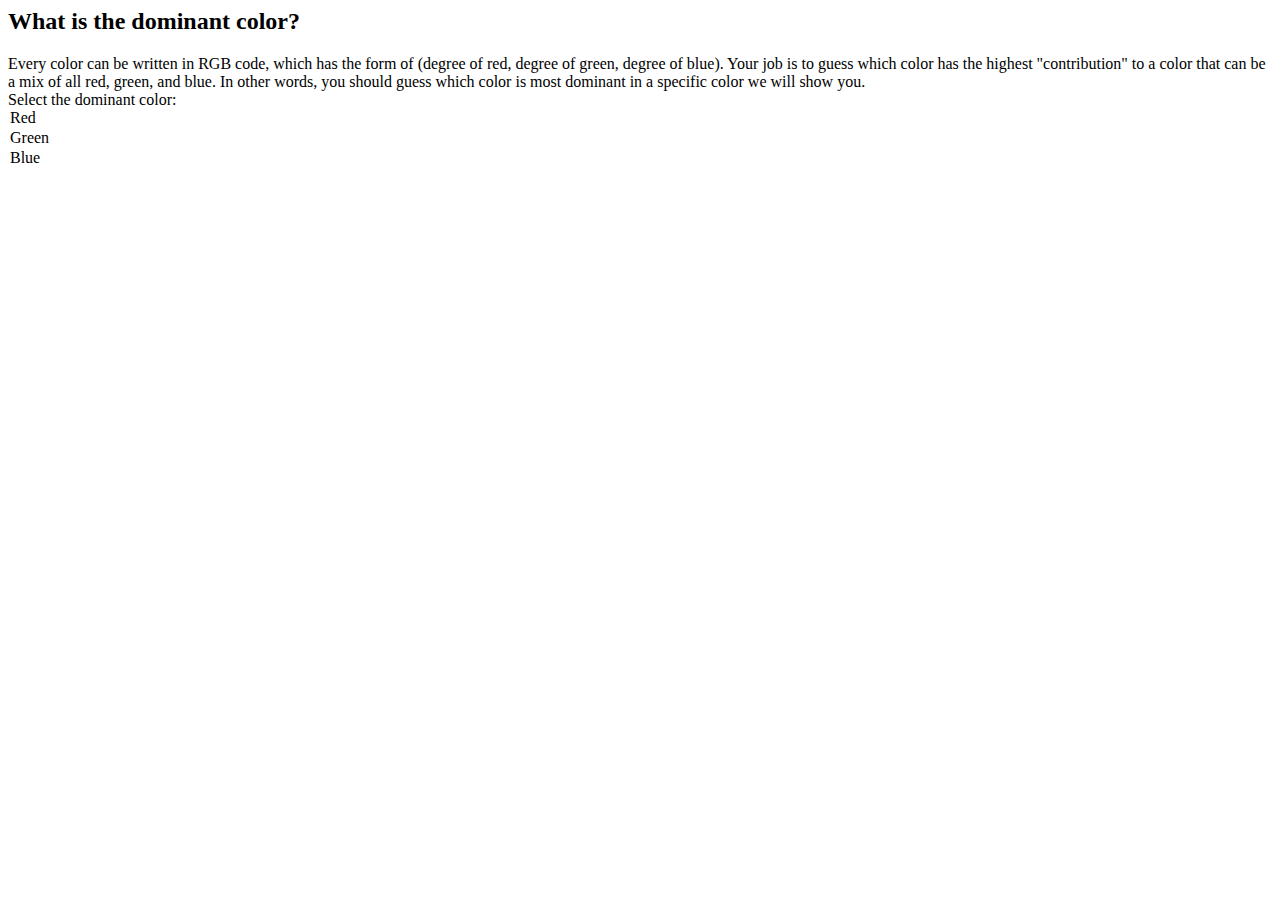
==== index.html @ ed23a361 "structure html" ====
<html>
    <head>

    </head>

    <body>
        <h2> What is the dominant color?</h2>
        <div> Every color can be written in RGB code, which has the form of
            (degree of red, degree of green, degree of blue). Your job is to guess
            which color has the highest "contribution" to a color that can be a mix of all red, green, and blue.
            In other words, you should guess which color is most dominant in a specific color we will show you.
        </div>
        <label for="options"> Select the dominant color: </label>
        <option value="red"> Red </option>
        <option value="green"> Green</option>
        <option value="blue"> Blue</option>
        <div class="game"> </div>
    </body>
</html>
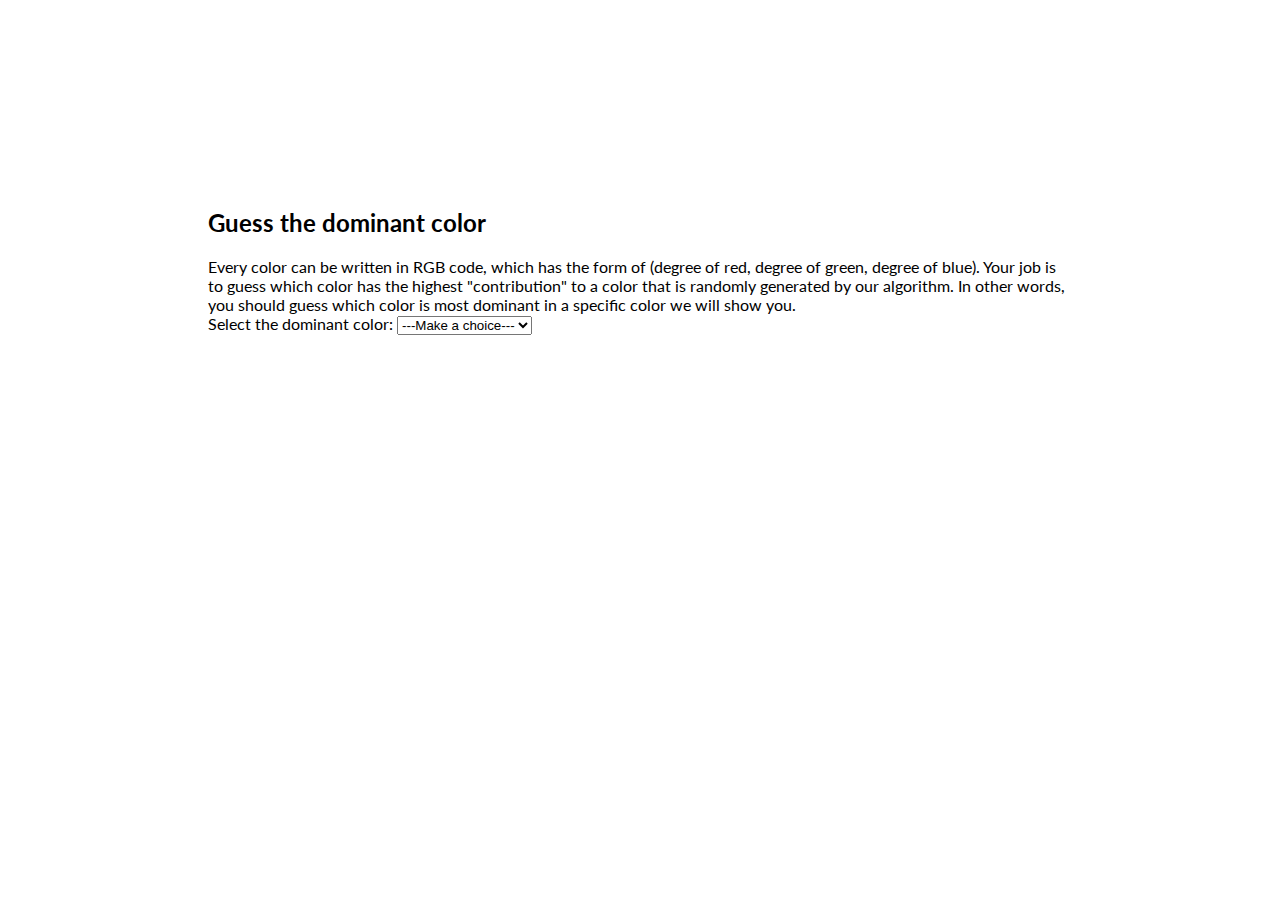
==== commit 30d0893b: "second comm" ====
--- a/index.html
+++ b/index.html
@@ -1,19 +1,29 @@
 <html>
     <head>
-
+        <meta charset="UTF-8">
+        <title> Guess the dominant color</title>
+        <meta name="author" content="Tung Do"> 
+        <meta name="description" content="A game in which players choose which dominant color a randomly generated color has.">
+        <link href="https://fonts.googleapis.com/css2?family=Lato:ital,wght@0,400;1,300&display=swap" rel="stylesheet">
+        <script src="scripts.js" defer></script>
+        <link rel="stylesheet" href="styles.css">
     </head>
 
     <body>
-        <h2> What is the dominant color?</h2>
+        <h2> Guess the dominant color</h2>
         <div> Every color can be written in RGB code, which has the form of
             (degree of red, degree of green, degree of blue). Your job is to guess
-            which color has the highest "contribution" to a color that can be a mix of all red, green, and blue.
+            which color has the highest "contribution" to a color that is randomly generated by our algorithm.
             In other words, you should guess which color is most dominant in a specific color we will show you.
         </div>
         <label for="options"> Select the dominant color: </label>
-        <option value="red"> Red </option>
-        <option value="green"> Green</option>
-        <option value="blue"> Blue</option>
-        <div class="game"> </div>
+        <select id="options"> 
+            <option value="default"> ---Make a choice---</option>
+            <option value="red"> Red </option>
+            <option value="green"> Green</option>
+            <option value="blue"> Blue</option>
+        </select>
+        <div id="sth"> </div>
+        <div class="result"> </div>
     </body>
 </html>--- a/styles.css
+++ b/styles.css
@@ -0,0 +1,5 @@
+html { 
+    font-family:  'Lato', sans-serif;
+    margin: 200px 200px 200px 200px;
+} 
+
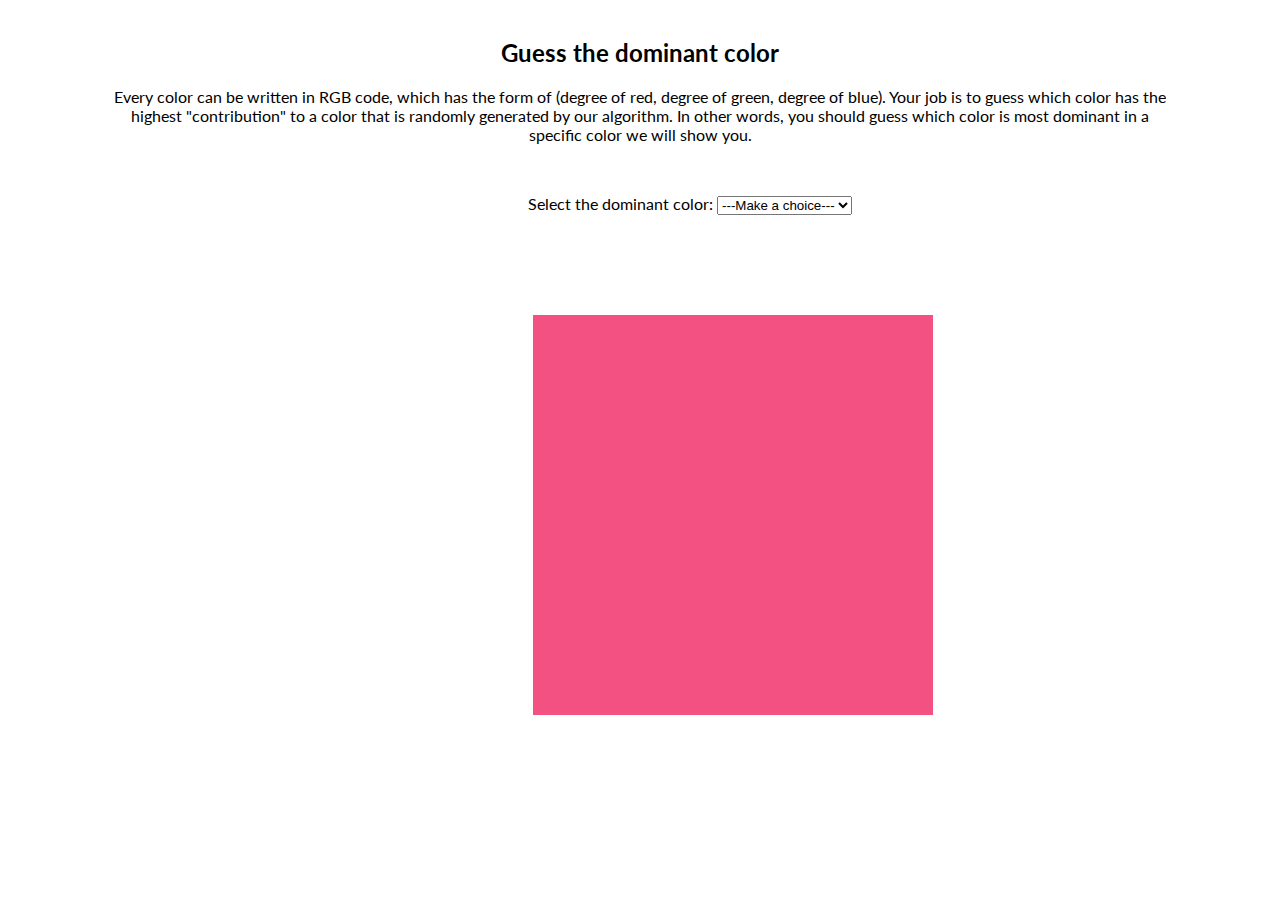
==== commit e9a355ca: "done with game" ====
--- a/index.html
+++ b/index.html
@@ -5,7 +5,7 @@
         <meta name="author" content="Tung Do"> 
         <meta name="description" content="A game in which players choose which dominant color a randomly generated color has.">
         <link href="https://fonts.googleapis.com/css2?family=Lato:ital,wght@0,400;1,300&display=swap" rel="stylesheet">
-        <script src="scripts.js" defer></script>
+        <script src="scripts.js" defer> </script>
         <link rel="stylesheet" href="styles.css">
     </head>
 
@@ -23,7 +23,7 @@
             <option value="green"> Green</option>
             <option value="blue"> Blue</option>
         </select>
-        <div id="sth"> </div>
+        <div id="sth">  </div> 
         <div class="result"> </div>
     </body>
 </html>--- a/styles.css
+++ b/styles.css
@@ -1,5 +1,26 @@
 html { 
     font-family:  'Lato', sans-serif;
-    margin: 200px 200px 200px 200px;
+    margin-top:30px;
+    text-align:center;
 } 
+h2 { 
+    text-align:center;
+}
+div { 
+    margin-left: 100px;
+    margin-right:100px;
+    text-align:center;
+    margin-bottom: 50px;
+}
+label {
+    margin-left:100px;
+}
 
+#sth { 
+    text-align:center;
+    height: 400px; 
+    width: 400px; 
+    margin-top: 100px; 
+    margin-left: 525px;
+}
+
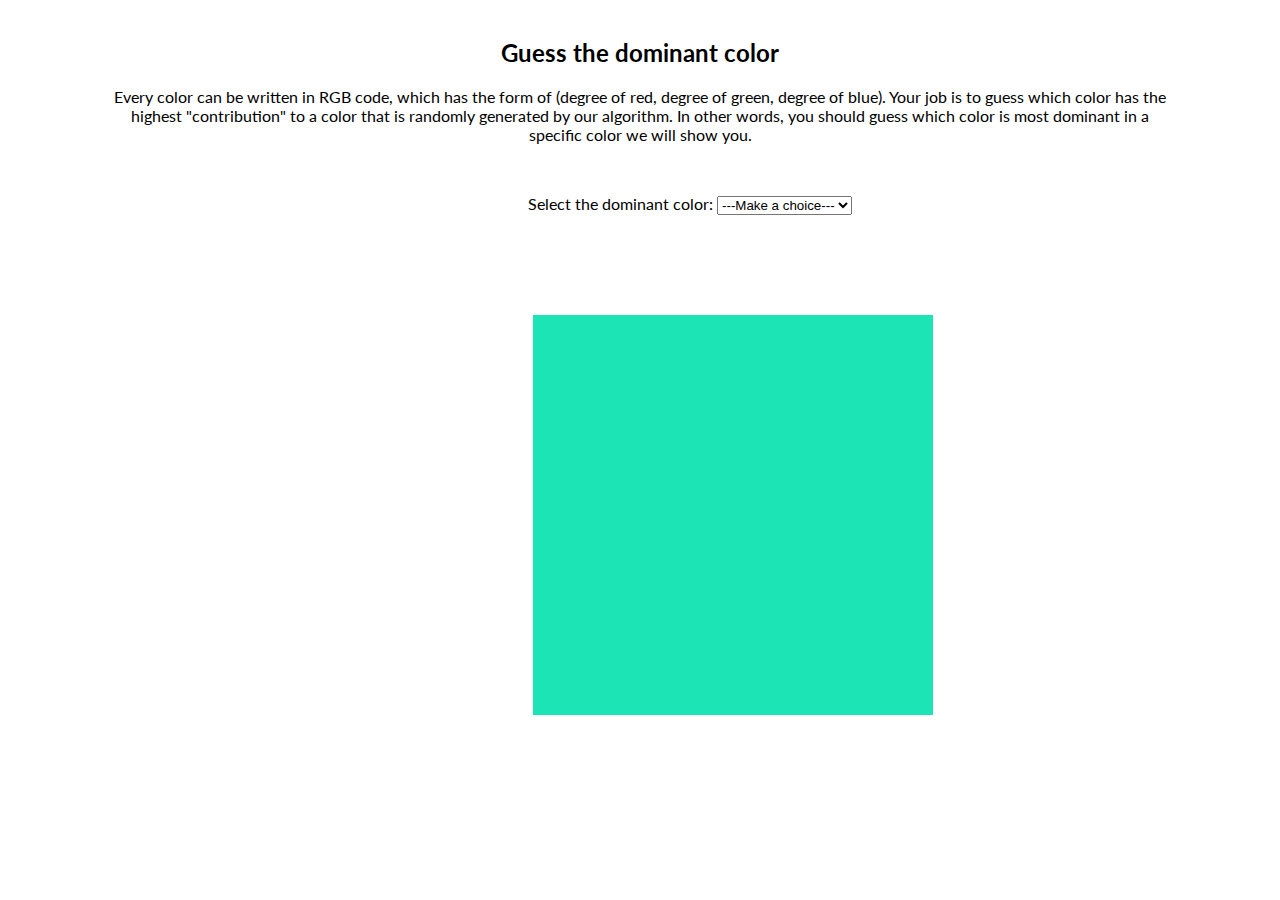
==== commit 6902f82c: "add icon" ====
--- a/index.html
+++ b/index.html
@@ -5,6 +5,7 @@
         <meta name="author" content="Tung Do"> 
         <meta name="description" content="A game in which players choose which dominant color a randomly generated color has.">
         <link href="https://fonts.googleapis.com/css2?family=Lato:ital,wght@0,400;1,300&display=swap" rel="stylesheet">
+        <link rel="shortcut icon" type="image/x-icon" href="color_icon.ico">
         <script src="scripts.js" defer> </script>
         <link rel="stylesheet" href="styles.css">
     </head>
--- a/styles.css
+++ b/styles.css
@@ -23,4 +23,8 @@
     margin-top: 100px; 
     margin-left: 525px;
 }
+#button-1 { 
+    font-size: 18px;
+    padding: 10px;
+}
 
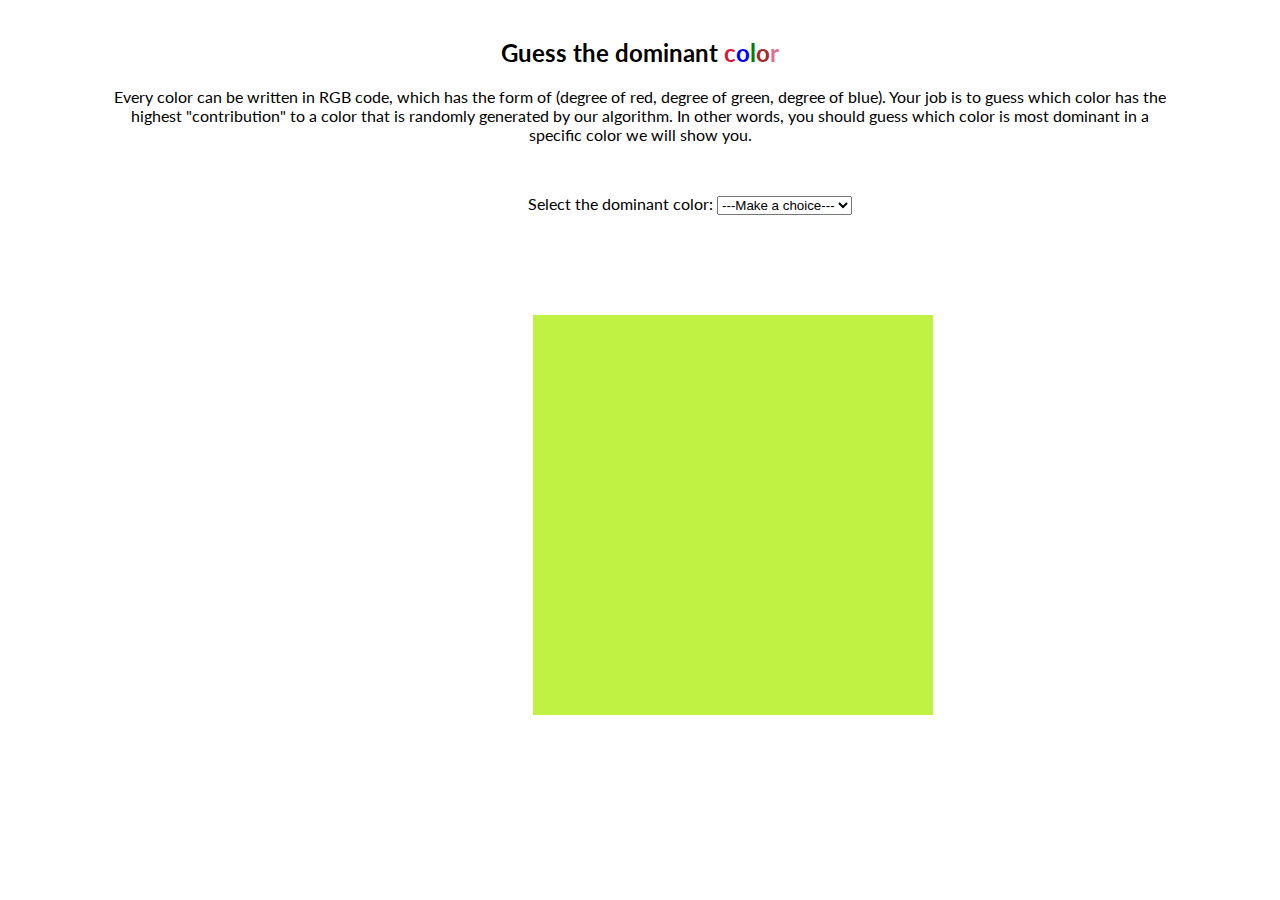
==== commit 1f73d9a4: "decoration" ====
--- a/index.html
+++ b/index.html
@@ -11,7 +11,7 @@
     </head>
 
     <body>
-        <h2> Guess the dominant color</h2>
+        <h2> Guess the dominant <span style='color:crimson'>c</span><span style='color: blue'>o</span><span style='color: green'>l</span><span style='color: brown'>o</span><span style='color: palevioletred'>r</span></h2>
         <div> Every color can be written in RGB code, which has the form of
             (degree of red, degree of green, degree of blue). Your job is to guess
             which color has the highest "contribution" to a color that is randomly generated by our algorithm.
